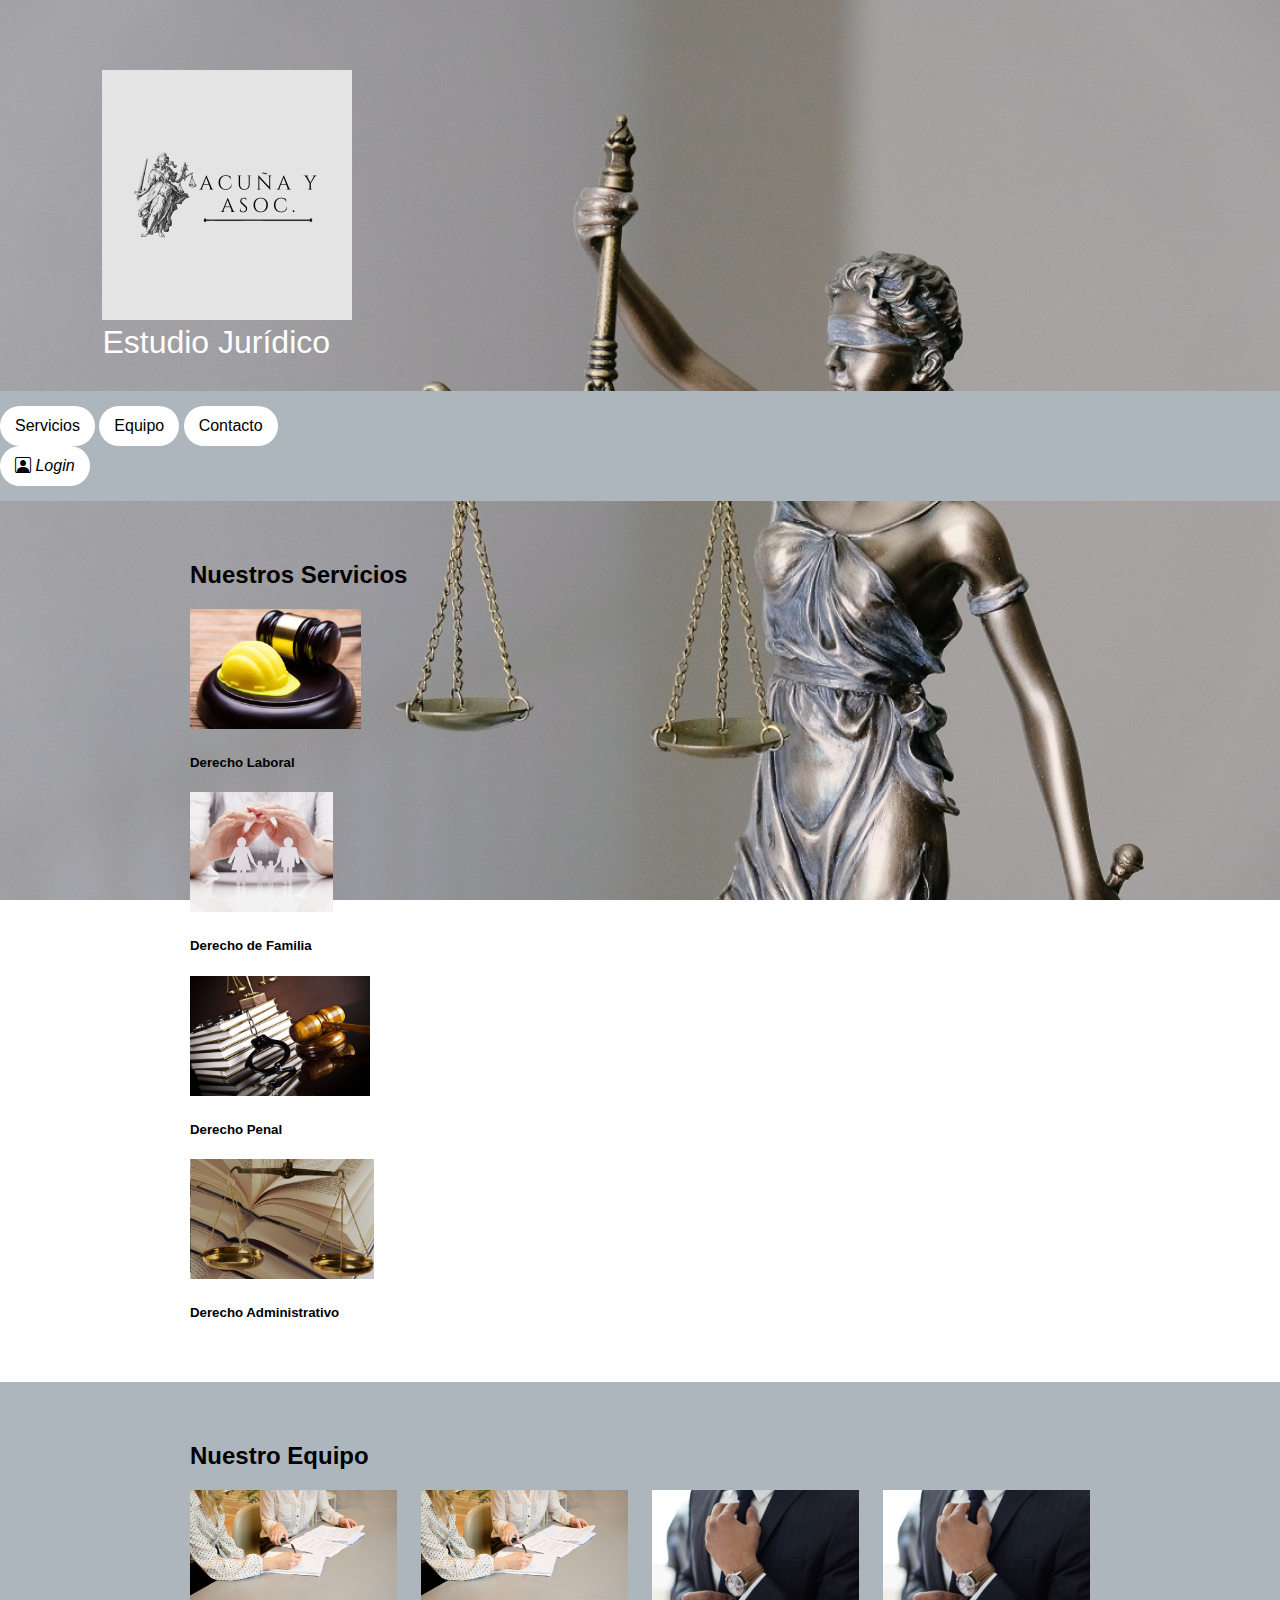
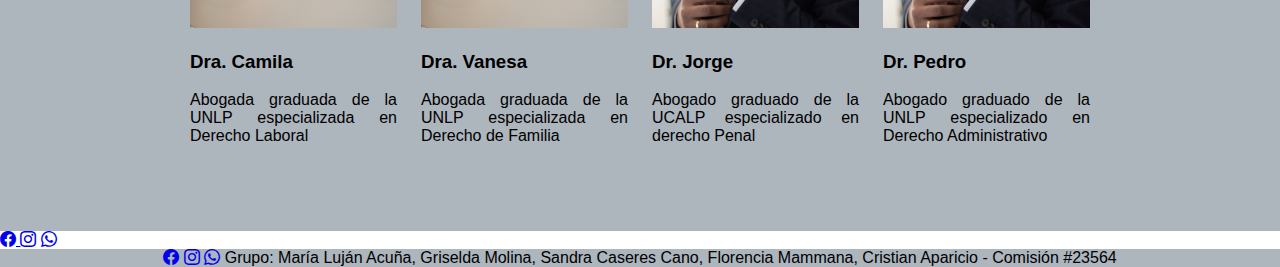
==== index.html @ 6cad2a88 "actualizando ubicacion archivos en raiz" ====
<!DOCTYPE html>
<html lang="en">

<head>
    <meta charset="UTF-8" />
    <meta name="viewport" content="width=device-width, initial-scale=1.0" />
    <title>Estudio Jurídico Acuña y Asoc</title>
    <link rel="icon" type="image/x-icon" href="img/logo4.png" />

    <!-- bootstrap-->
    <link href="https://cdn.jsdelivr.net/npm/bootstrap@5.3.2/dist/css/bootstrap.min.css" rel="stylesheet"
        integrity="sha384-T3c6CoIi6uLrA9TneNEoa7RxnatzjcDSCmG1MXxSR1GAsXEV/Dwwykc2MPK8M2HN" crossorigin="anonymous" />
   
    <!-- iconos bootstrap-->
    <link rel="stylesheet" href="https://cdn.jsdelivr.net/npm/bootstrap-icons@1.11.1/font/bootstrap-icons.css" />
    
    <!--estilos propios-->
    <link rel="stylesheet" href="css/style.css" />
</head>

<body>
    <header>
        <div class="logo">
            <img src="img/logo4.png" alt="logo de la empresa Acuña" />
            <h1>Estudio Jurídico</h1>
        </div>
    </header>
    <!-- <nav>
        <div class="nav-principal">
            <div class="nav-esc">
                <a href="#servicios">Servicios</a>
                <a href="#equipo">Equipo</a>
                <a href="#contacto">Contacto</a>
            </div>
            <div class="nav-portal">
                <a href="jus.html" target="_blank">Valor actual del Jus arancelario</a>
            </div>
        </div>
    </nav> -->
    
    <nav>
        <div class="container-flex text-center">
            <div class="row">
                <div class="col-sm-8 text-left mb-1">
                    <a class="btn btn-secondary" href="#servicios" role="button">Servicios</a>
                    <a class="btn btn-secondary" href="#equipo" role="button">Equipo</a>
                    <a class="btn btn-secondary" href="paginas/contacto.html#contacto" role="button">Contacto</a>
                </div>
                <div class="col-sm-4 text-right mb-1">
                    
                    <a class="btn btn-secondary" href="#" role="button"
                    onclick="alert('Login');"><i class="bi bi-person-square">  Login</i></a>
                    <!--
                    <a class="btn btn-secondary" href="jus.html" role="button">Valor Jus actual</a>
                    -->

                </div>
            </div>
        </div>
    </nav>

    <main class="container d-flex">
        <div class=" row d-flex flex-sm-column flex-md-row">
            <section class="col-11 col-sm-12 servicios" id="servicios">
                <!--Los class van siempre con minuscula-->
                <div class="contenedor">
                    <h2>Nuestros Servicios</h2>
                    <div class="container">
                        <div class="row">
                            <div class="col-sm-6 col-md-3 col-lg-3">
                                <div class="card m-1" style="width: 10rem">
                                    <img src="img/laboral.png" style="height: 120px" class="card-img-top" alt="..." />
                                    <div class="card-body">
                                        <h5 class="card-title">Derecho
                                            Laboral</h5>
                                    </div>
                                </div>
                            </div>
                            <div class="col-sm-6 col-md-3 col-lg-3">
                                <div class="card m-1" style="width: 10rem">
                                    <img src="img/familiacard.jpeg" style="height: 120px" class="card-img-top"
                                        alt="..." />
                                    <div class="card-body">
                                        <h5 class="card-title">Derecho de
                                            Familia</h5>
                                    </div>
                                </div>
                            </div>
                            <div class="col-sm-6 col-md-3 col-lg-3">
                                <div class="card m-1" style="width: 10rem">
                                    <img src="img/penal.jpg" style="height: 120px" class="card-img-top" alt="..." />
                                    <div class="card-body">
                                        <h5 class="card-title">Derecho Penal</h5>
                                    </div>
                                </div>
                            </div>
                            <div class="col-sm-6 col-md-3 col-lg-3">
                                <div class="card m-1" style="width: 10rem">
                                    <img src="img/administrativo.png" style="height: 120px" class="card-img-top"
                                        alt="..." />
                                    <div class="card-body">
                                        <h5 class="card-title">Derecho
                                            Administrativo</h5>
                                    </div>
                                </div>
                            </div>
                        </div>
                    </div>
                </div>
            </section>
            <section class="col-11 equipo" id="equipo">
                <div class="contenedor">
                    <h2>Nuestro Equipo</h2>
                    <div class="fila-equipo">
                        <div class="col-equipo">
                            <img src="img/perfilnuevo.png" alt />
                            <h3>Dra. Camila</h3>
                            <p>Abogada graduada de la UNLP especializada en
                                Derecho
                                Laboral</p>
                        </div>
                        <div class="col-equipo">
                            <img src="img/perfilnuevo.png" alt />
                            <h3>Dra. Vanesa</h3>
                            <p>
                                Abogada graduada de la UNLP especializada en
                                Derecho
                                de Familia
                            </p>
                        </div>
                        <div class="col-equipo">
                            <img src="img/perfil.jpg" alt />
                            <h3>Dr. Jorge</h3>
                            <p>Abogado graduado de la UCALP especializado en
                                derecho
                                Penal</p>
                        </div>
                        <div class="col-equipo">
                            <img src="img/perfil.jpg" alt />
                            <h3>Dr. Pedro</h3>
                            <p>
                                Abogado graduado de la UNLP especializado en
                                Derecho
                                Administrativo
                            </p>

                        </div>
                    </div>
                </div>
            </section>
        </div>

        <!-- redes-->
        <aside class="col-md-1 col-sm-12 d-flex flex-md-column flex-sm-row justify-content-center">

            <a class="link-dark text-center" href="https://www.facebook.com" target="_blank">
                <i class="bi bi-facebook fs-3 mx-1 bg-dark-subtle rounded-circle"></i>
            </a>

            <a class="link-dark text-center" href="https://www.instagram.com" target="_blank">
                <i class="bi bi-instagram fs-3 mx-1 bg-dark-subtle rounded-circle"></i></a>

            <a class="link-dark text-center" href="https://www.whatsapp.com" target="_blank">
                <i class="bi bi-whatsapp fs-3 mx-1 bg-dark-subtle rounded-circle"></i></a>
        </aside>
        <!-- redes-->
        <!--<section class="redes">
            <a class="link-dark" href="https://www.facebook.com" target="_blank"> 
                <i class="bi bi-facebook fs-4 mx-1"></i></a>
            <a class="link-dark" href="https://www.instagram.com" target="_blank"> 
                <i class="bi bi-instagram fs-4 mx-1"></i></a>
            <a class="link-dark" href="https://www.whatsapp.com" target="_blank"> 
                <i class="bi bi-whatsapp fs-4 mx-1"></i></a>
        </section>
        <section class="contacto" id="contacto">
        <div class="contenedor mt-5">
            <h2>Contacto</h2>
            <a href="mailto:estudioacuniayasoc@gmail.com">estudioacuniayasoc@gmail.com</a>
        </div>
        <div class="redes">
            <a href="https://www.facebook.com" target="_blank"><img src="img/facebook..png" alt="icono facebook"></a>
            <a href="https://www.instagram.com" target="_blank"><img src="img/instagram..png" alt="icono instagram"></a>
            <a href="https://www.whatsapp.com" target="_blank"><img src="img/whatsapp..png" alt="icono whatsapp"></a>
        </div>
        </section>
        -->
    </main>

    <footer class="row row py-1 my-1">
        <div class="col d-flex align-items-center justify-content-center">
            <div class="fs-6 mb-3 text-alig">
                <a class="link-dark" class="link-dark" href="https://www.facebook.com" target="_blank">
                    <i class="bi bi-facebook fs-4 mx-1"></i></a>
                <a class="link-dark" href="https://www.instagram.com" target="_blank">
                    <i class="bi bi-instagram fs-4 mx-1"></i></a>
                <a class="link-dark" href="https://www.whatsapp.com" target="_blank">
                    <i class="bi bi-whatsapp fs-4 mx-1"></i></a>
                    <span class="fst-italic text-dark">
                        Grupo: María Luján Acuña, Griselda Molina, Sandra Caseres Cano, 
                            Florencia Mammana, Cristian Aparicio - Comisión #23564
                    </span>
            </div>
        </div>
    </footer>
    <script src="https://cdn.jsdelivr.net/npm/bootstrap@5.3.2/dist/js/bootstrap.bundle.min.js"
        integrity="sha384-C6RzsynM9kWDrMNeT87bh95OGNyZPhcTNXj1NW7RuBCsyN/o0jlpcV8Qyq46cDfL"
        crossorigin="anonymous"></script>
</body>
</html>
---- css/style.css ----
* {
    box-sizing: border-box;
}

/*Selector universal le pongo border box para que el tamaño sea desde el borde de la caja y no del contenido*/
html {
    scroll-behavior: smooth;
}

body {
    font-family: open sans, sans-serif;
    margin: 0;
    padding: 40px 0;
    height: 500px;
    background-image: url(../img/fondo2.jpg);
    background-size: cover;
    background-attachment: fixed;
    background-position: bottom;
    position: relative;
}
.body-portal{
    background-image:none;
}

header {
    padding: 30px 0;
    margin-left: 8%;
}
/*.logo{
    margin-bottom:200px;
}*/

.logo img {
    width: 250px;
}
.logo-portal img{
    width:100px;
}
h1 {
    font-weight: normal;
    ;
    margin: 0;
    color: white;
}
/*
h2{
    max-width: 960px;
    color: #fff;

}
*/
nav {
    background: #adb5bd;
    padding: 15px 0;
}

nav a {
    display: inline-block;
    height: 40px;
    background: #fff;
    line-height: 40px;
    padding: 0 15px;
    text-decoration: none;
    border-radius: 20px;
    color: black;
}

nav a:hover {
    background: #ddd;
}

.nav-principal {
    display: flex;
    justify-content: space-between;
    margin: 0 10px;
}

.nav-esc {
    margin-left: 10px;
}

.nav-portal {
    text-align: right;
    padding-right: 50px;
}

/*Secciones*/
.servicios {
    padding: 40px 0;
}

.col-equipo img {
    width: 100%
}

.col-equipo {
    text-align: justify;
    position: relative;
}

.contenedor {
    max-width: 960px;
    margin: 0 auto;
    padding: 0 30px;
    
}

/*Con margin centro los valores, con max-width lo que hago es mantener el diseño en cada dispositivo con ese valor*/
.clientes {
    padding: 40px 0;
}

.equipo {
    background: #adb5bd;
    padding: 40px 0;
}

.contacto {
    padding: 40px 0;
    height: 300px;
}

.contacto a {
    cursor: pointer;
    text-decoration: none;
    font-size: 20px;
    color: black;
}

.redes {
    padding: 30px 0;
    margin-left: 10%;
}

.redes img {
    width: 30px;
}


footer {
    background: #adb5bd;
   /* padding: 50px 0;*/
    text-align: center;
}

/* Reglas media queries: Reglas css que se van a aplicar cuando el dispositivo tiene determinada resolución*/
/*Se aplica a partir de que el dispositivo tenga 700px de ancho*/
@media screen and (min-width:700px) {
    .fila-equipo {
        display: flex;
        flex-wrap: wrap;
        justify-content: space-between;
        align-items: first baseline;
    }

    .col-equipo {
        width: 48%;
        padding-bottom: 30px;
    }


}

@media screen and (min-width:960px) {
    .col-equipo {
        width: 23%;
    }

    .redes {
        position: fixed;
        padding: 4px;
        right: 0;
        top: 50%;
        transform: translateY(-50%);
        display: flex;
        flex-direction: column;
        z-index: 5;
    }


}

@media screen and (max-width:550px) {
    .nav-esc {
        display: flex;
        flex-direction: column;
    }

    .nav-esc a {
        margin-bottom: 10px;
    }

}

@media screen and (max-width:960px) {
    .nav-portal {
        padding: 0
    }
}
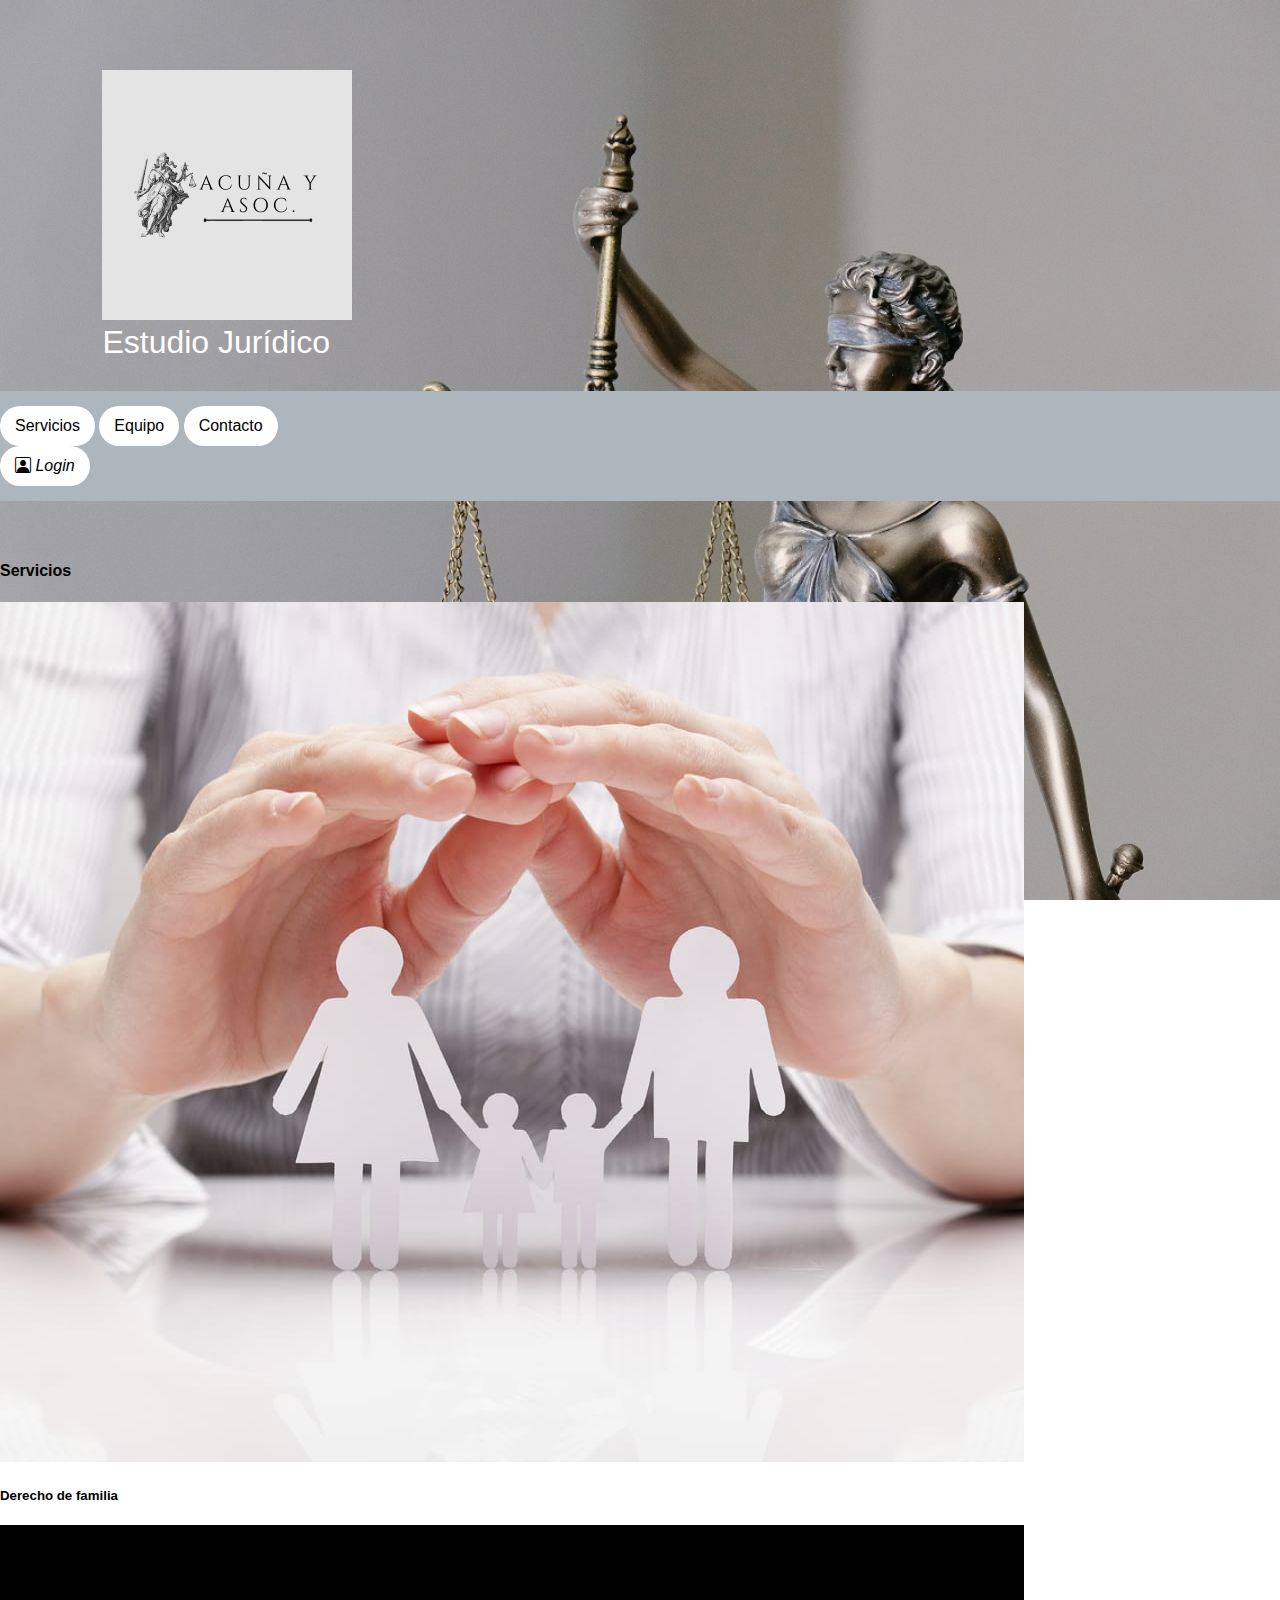
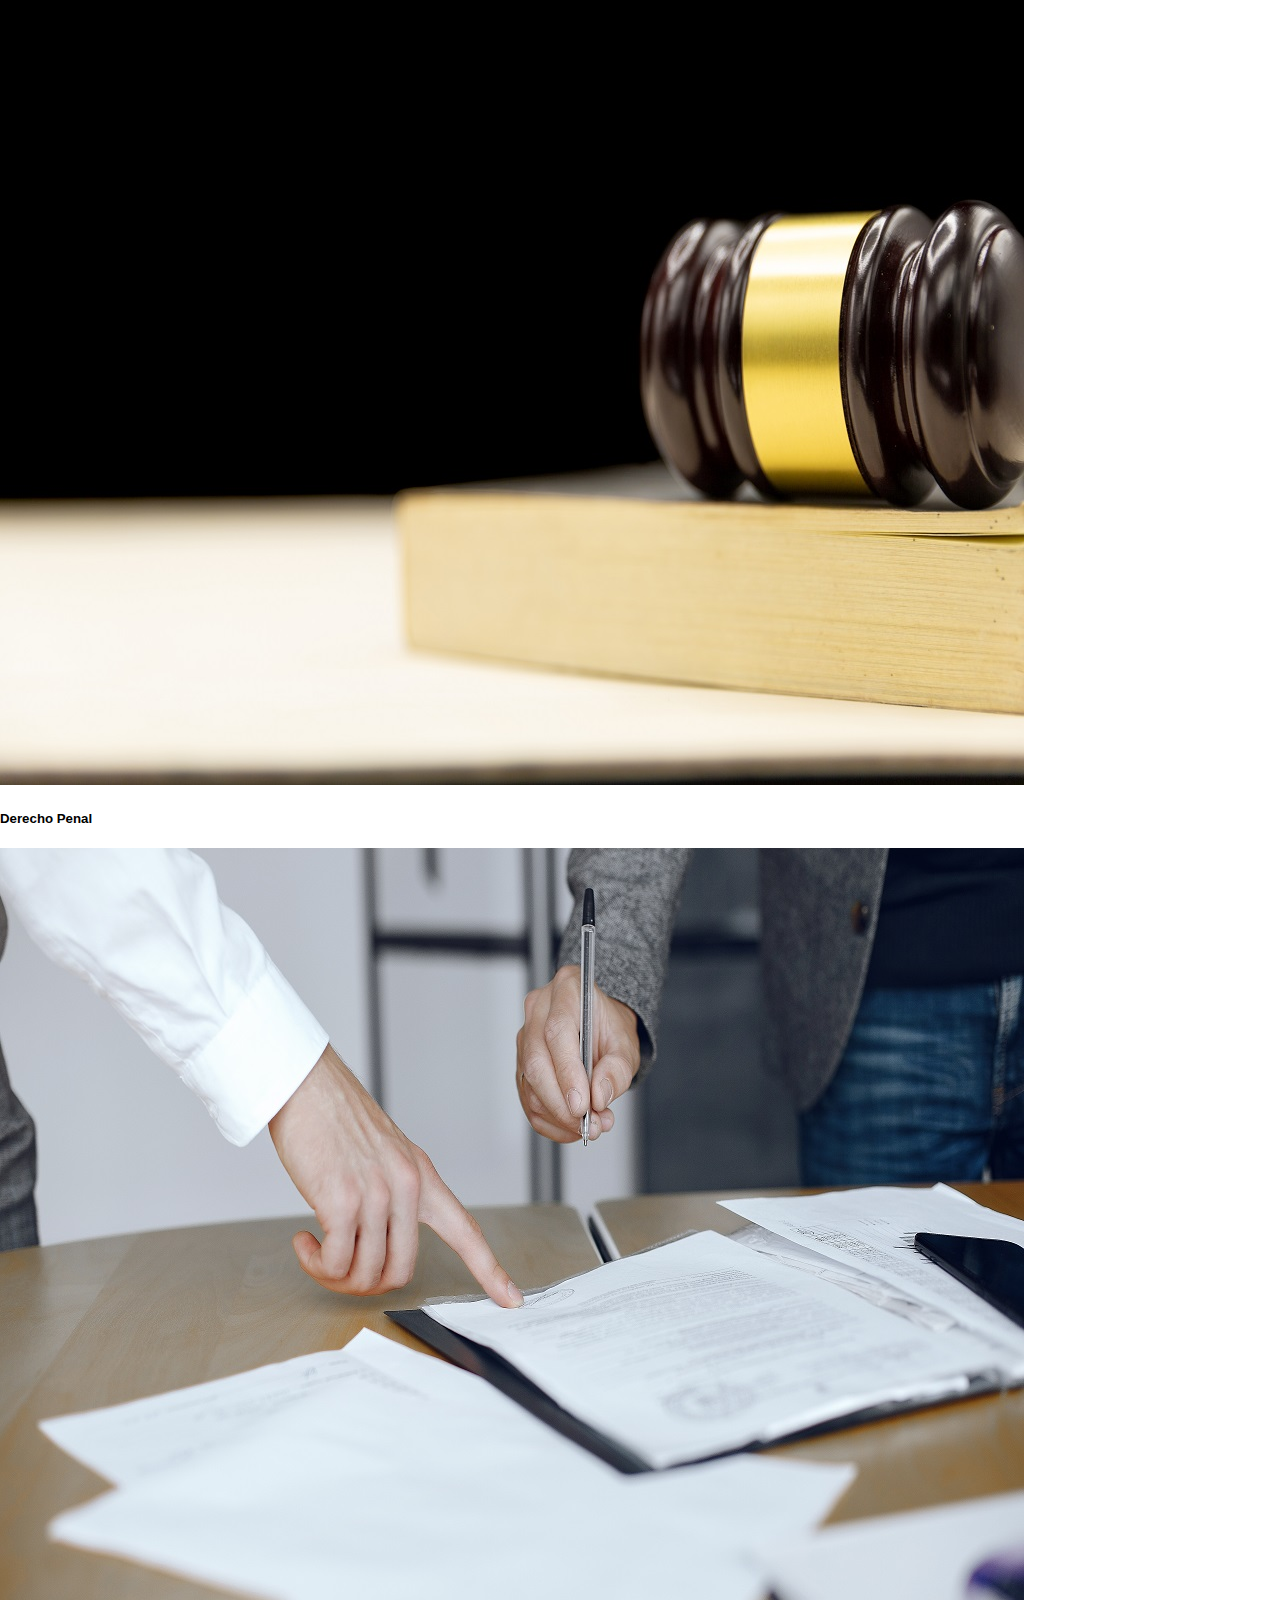
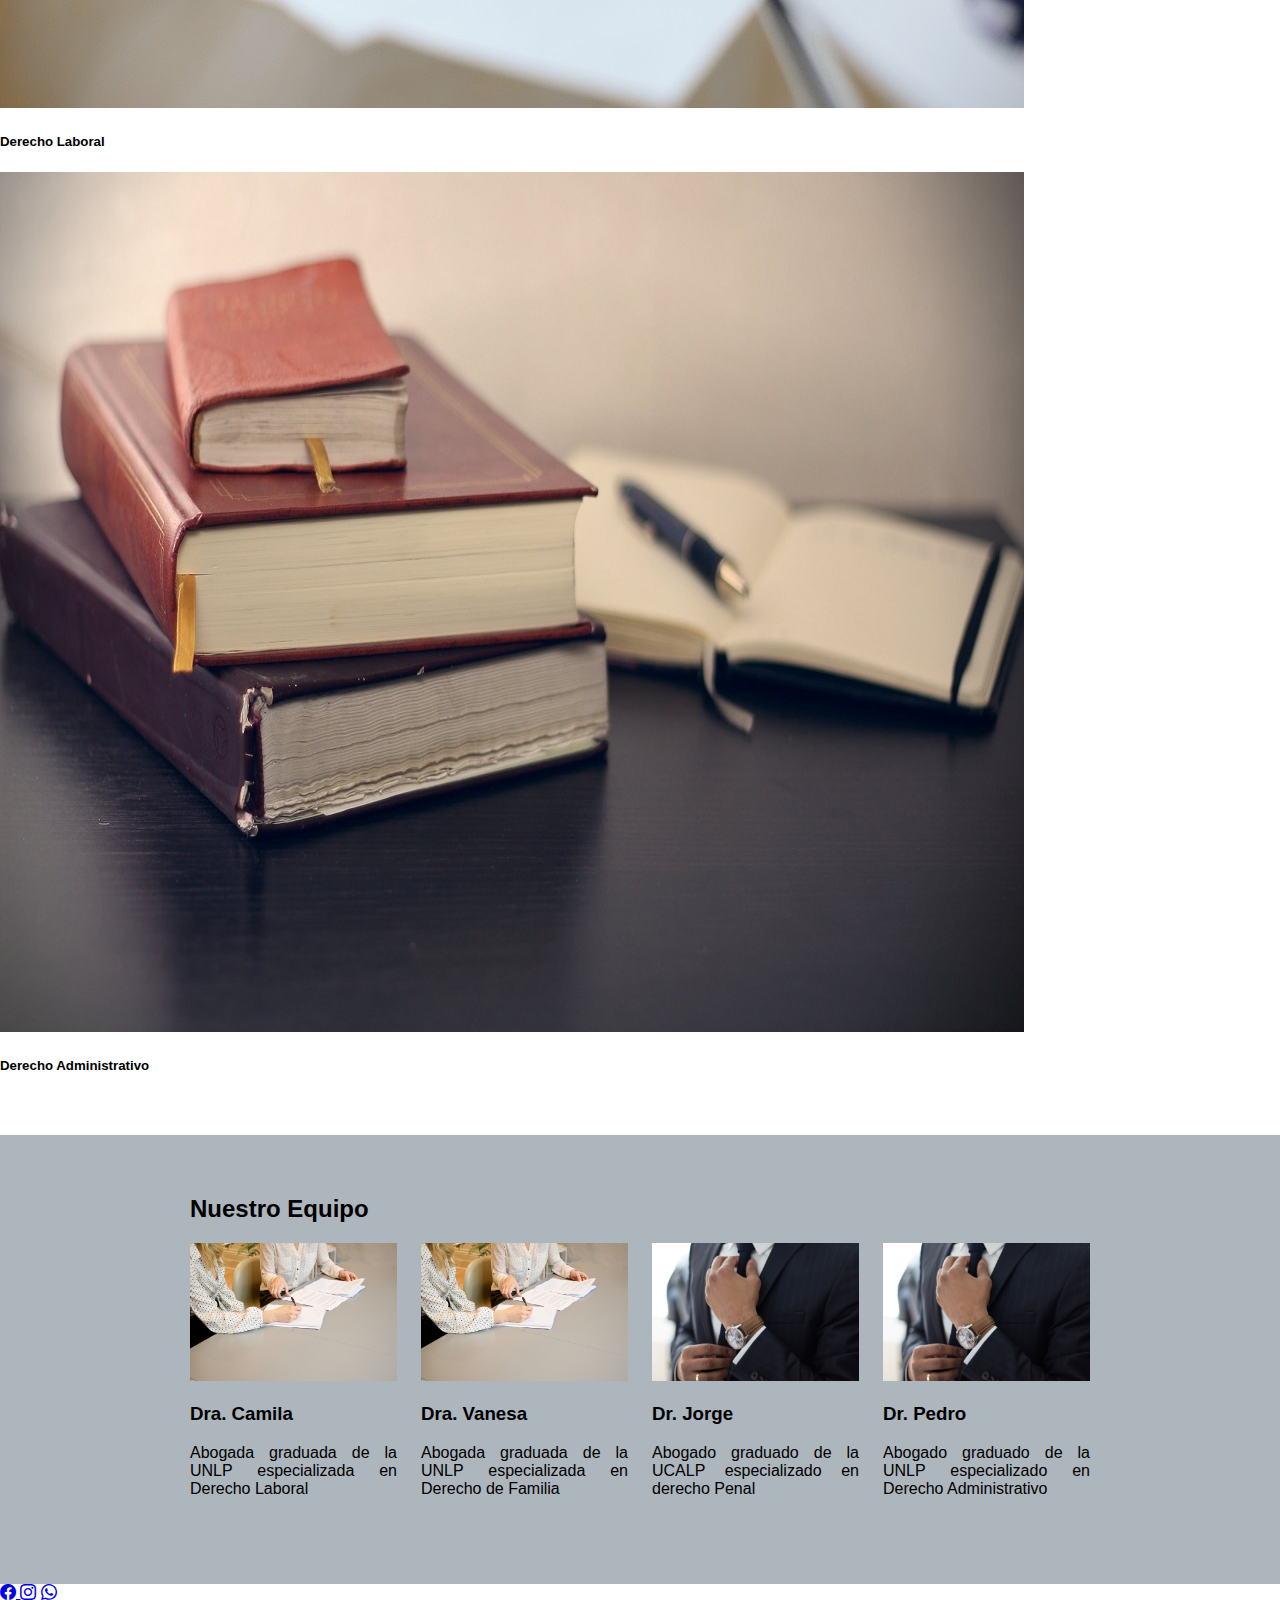
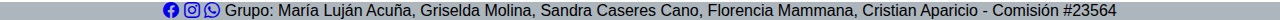
==== commit 7cf0dca7: "combinacion diseño de servicios de lujan" ====
--- a/index.html
+++ b/index.html
@@ -63,6 +63,51 @@
         <div class=" row d-flex flex-sm-column flex-md-row">
             <section class="col-11 col-sm-12 servicios" id="servicios">
                 <!--Los class van siempre con minuscula-->
+                <div class="container-fluid mt-2">
+                    <h4>Servicios</h4>
+                </div>
+                <div class="container-fluid mt-3">
+                    <div class="row g-3">
+                        <div class="col-12 col-md-6 col-lg-3">
+                            <div class="card">
+                                <img src="img/familiacard.jpeg" alt="familia" class="card-img-top">
+                                <div class="card-body">
+                                    <h5 class="card-title">Derecho de familia</h5>
+                                    
+                                </div>
+                            </div>
+                        </div>
+                        <div class="col-12 col-md-6 col-lg-3">
+                            <div class="card">
+                                <img src="img/foto3.jpg" alt="familia" class="card-img-top">
+                                <div class="card-body">
+                                    <h5 class="card-title">Derecho Penal</h5>
+                                    
+                                </div>
+                            </div>
+                        </div>
+                        <div class="col-12 col-md-6 col-lg-3">
+                            <div class="card">
+                                <img src="img/derecholaboral.jpg" alt="familia" class="card-img-top">
+                                <div class="card-body">
+                                    <h5 class="card-title">Derecho Laboral</h5>
+                                    
+                                </div>
+                            </div>
+                        </div>
+                        <div class="col-12 col-md-6 col-lg-3">
+                            <div class="card">
+                                <img src="img/administrativo2.jpg" alt="familia" class="card-img-top">
+                                <div class="card-body">
+                                    <h5 class="card-title">Derecho Administrativo</h5>
+                                    
+                                </div>
+                            </div>
+                        </div>
+            
+                    </div>
+                </div>
+                <!--
                 <div class="contenedor">
                     <h2>Nuestros Servicios</h2>
                     <div class="container">
@@ -107,6 +152,7 @@
                         </div>
                     </div>
                 </div>
+                -->
             </section>
             <section class="col-11 equipo" id="equipo">
                 <div class="contenedor">
